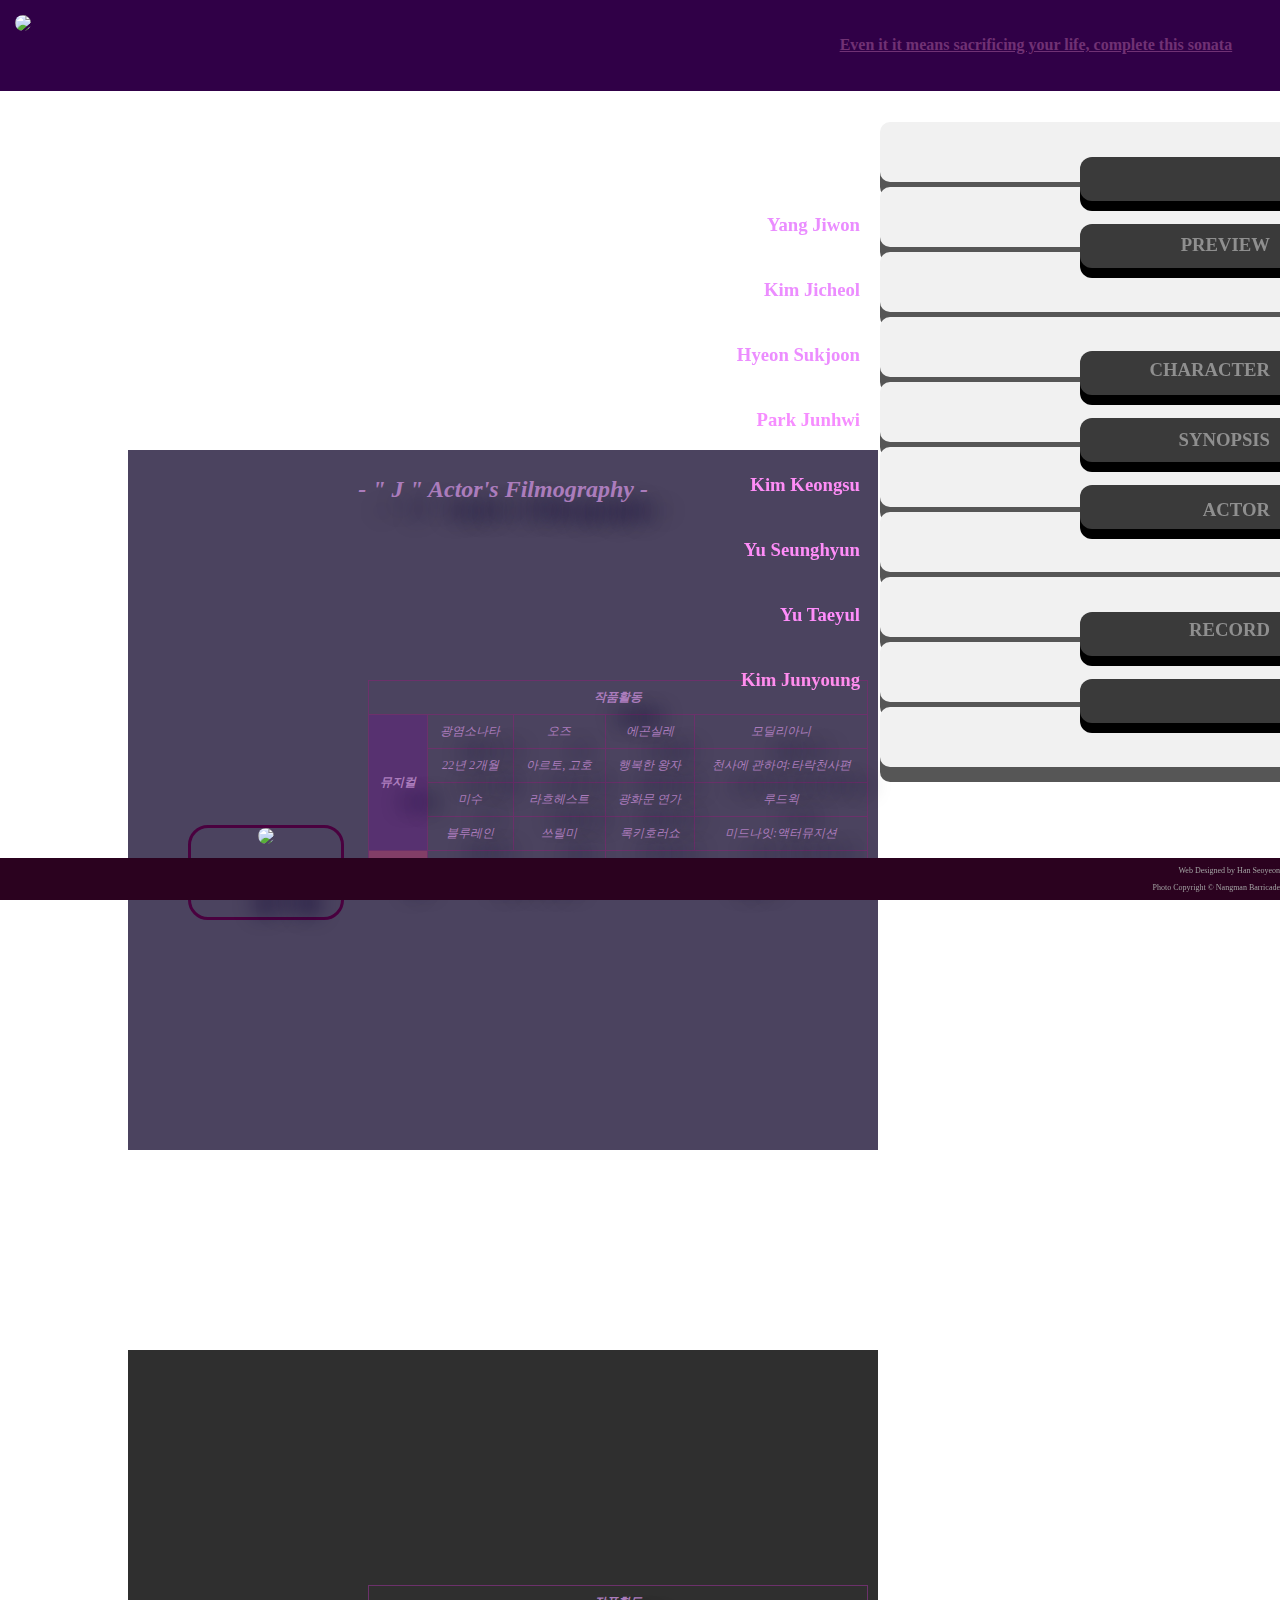
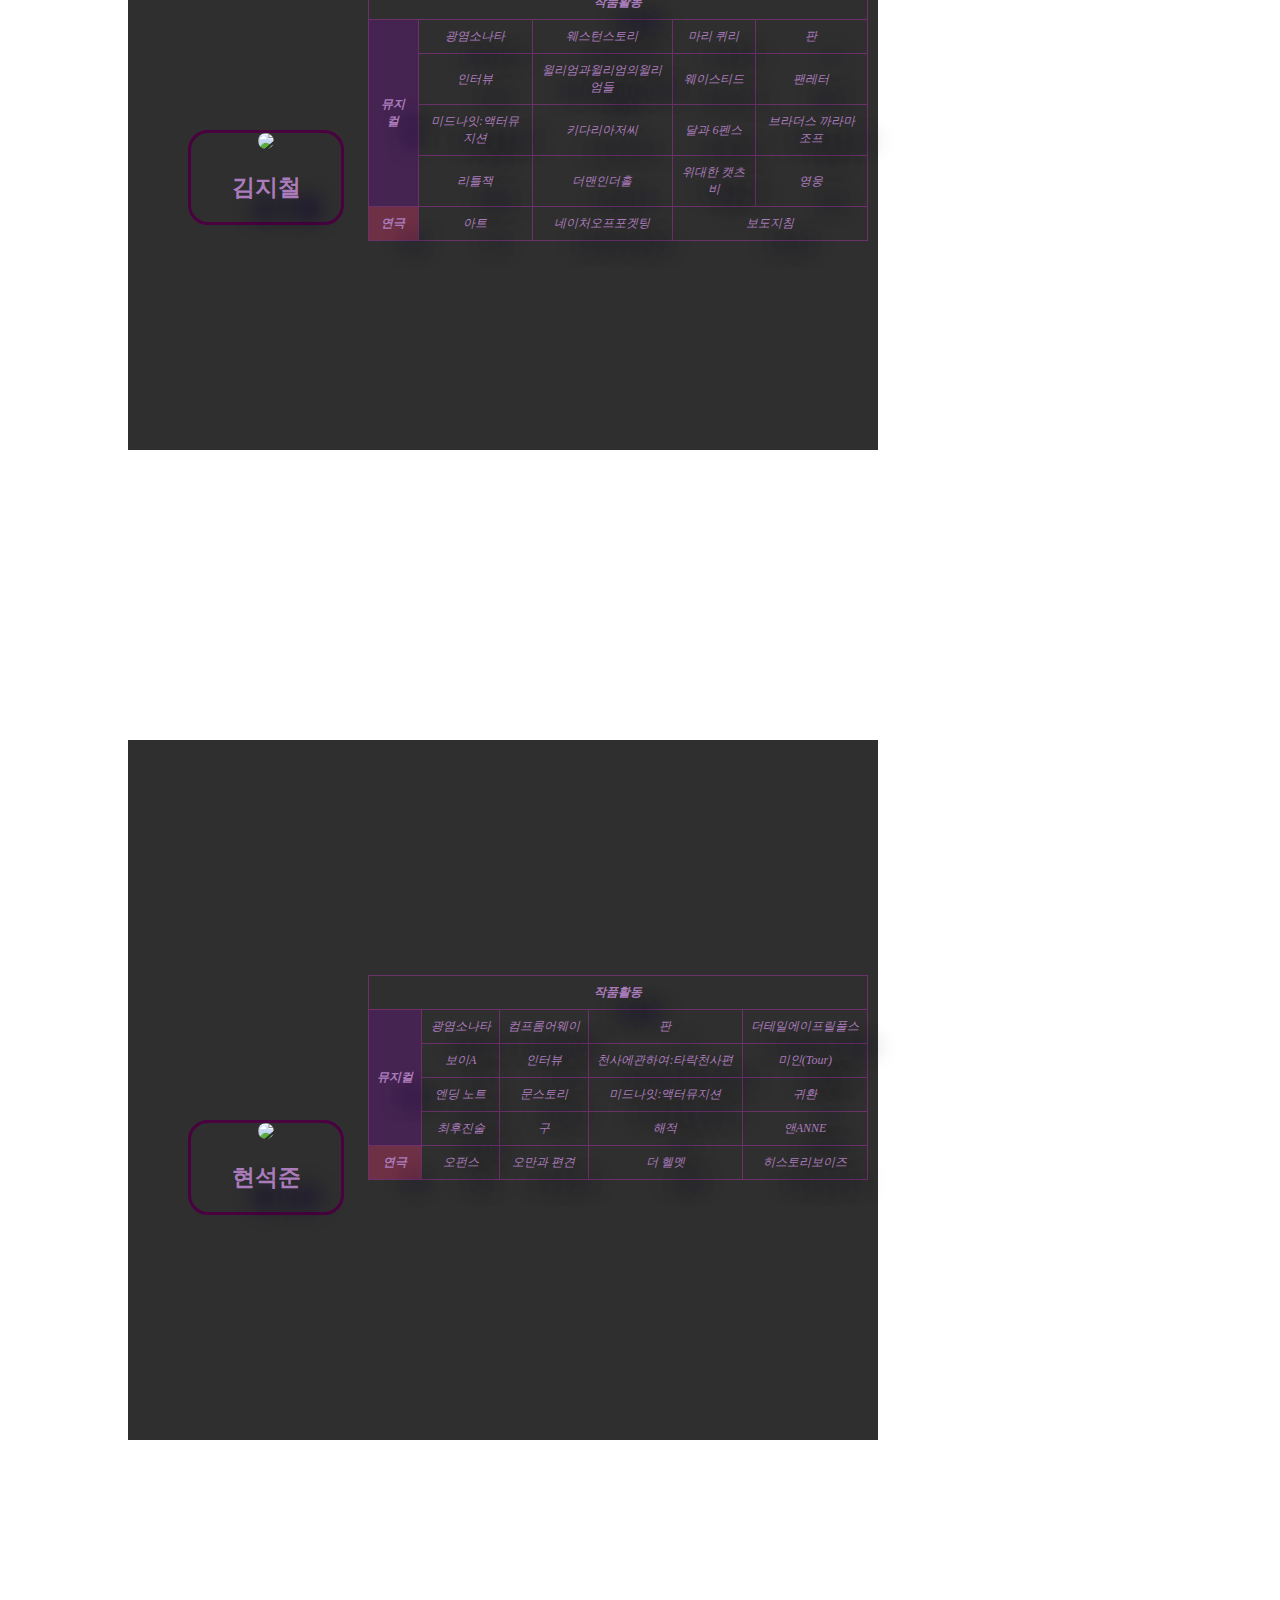
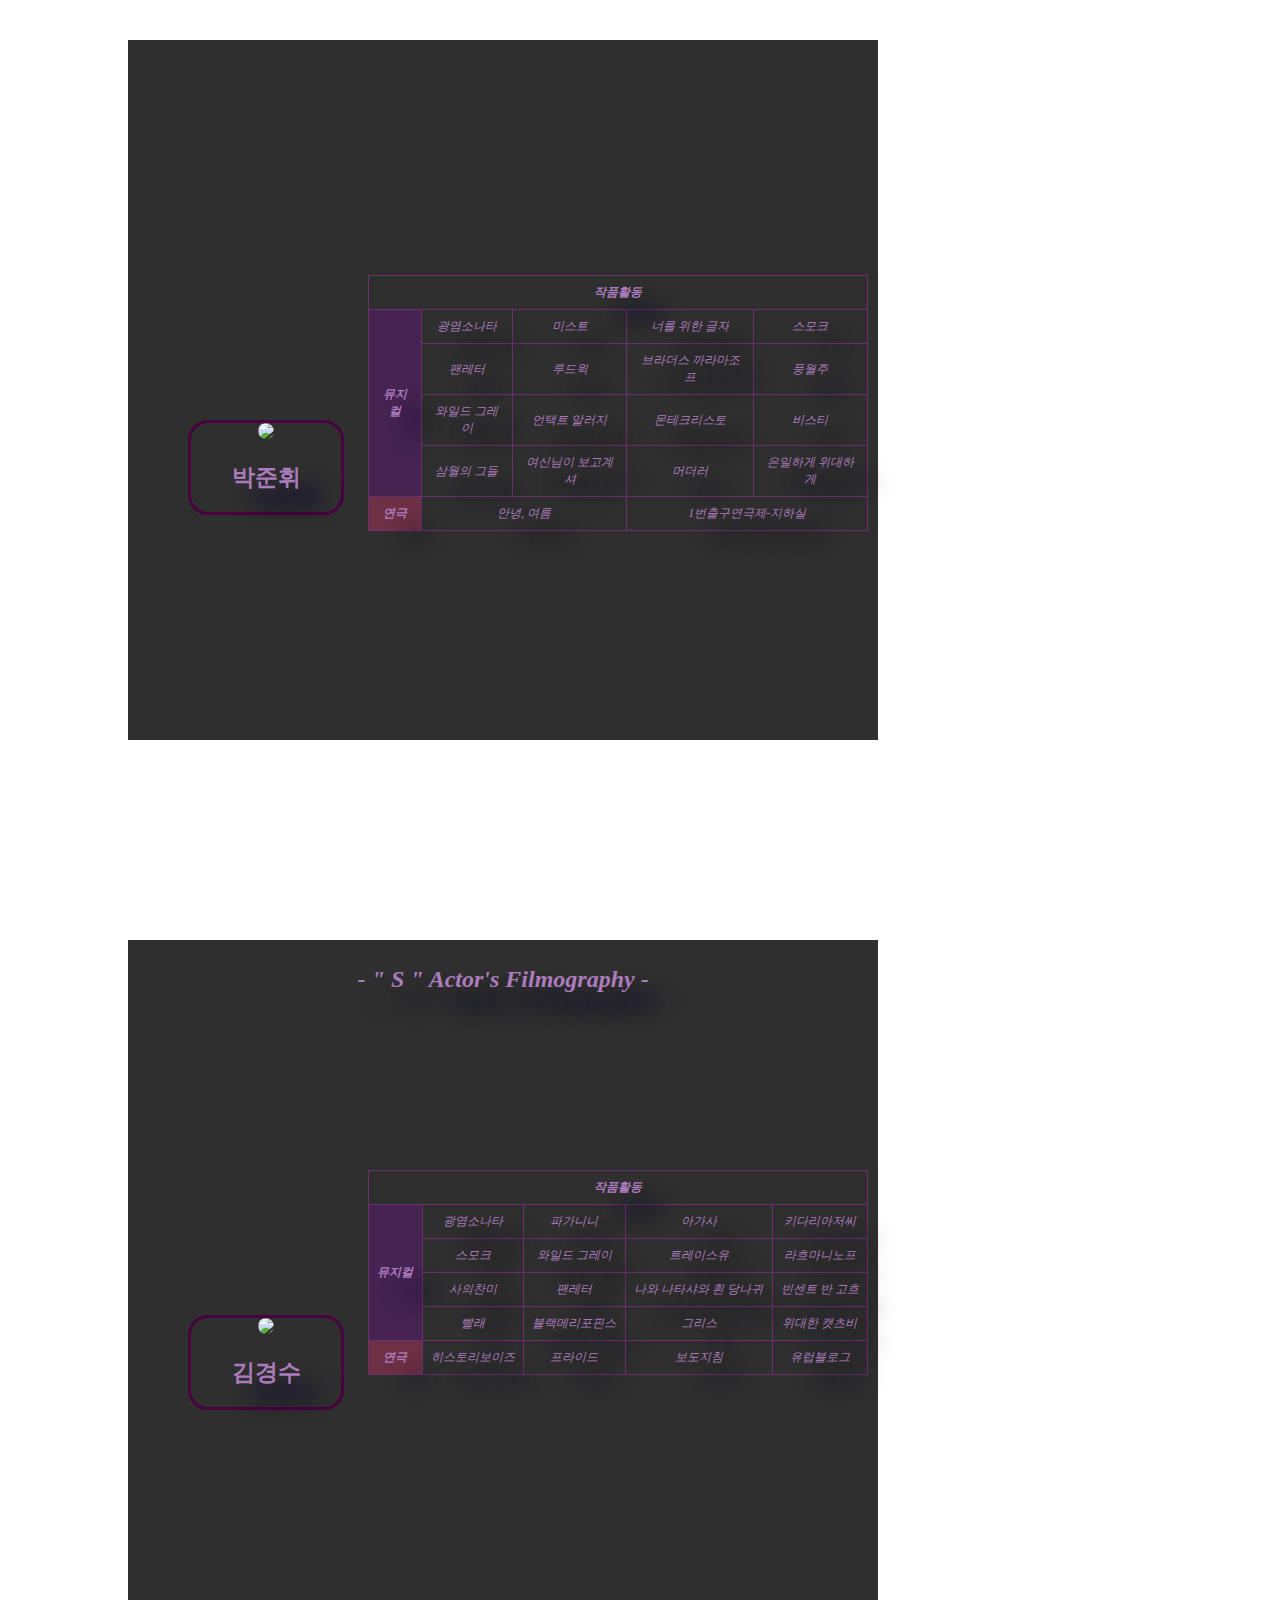
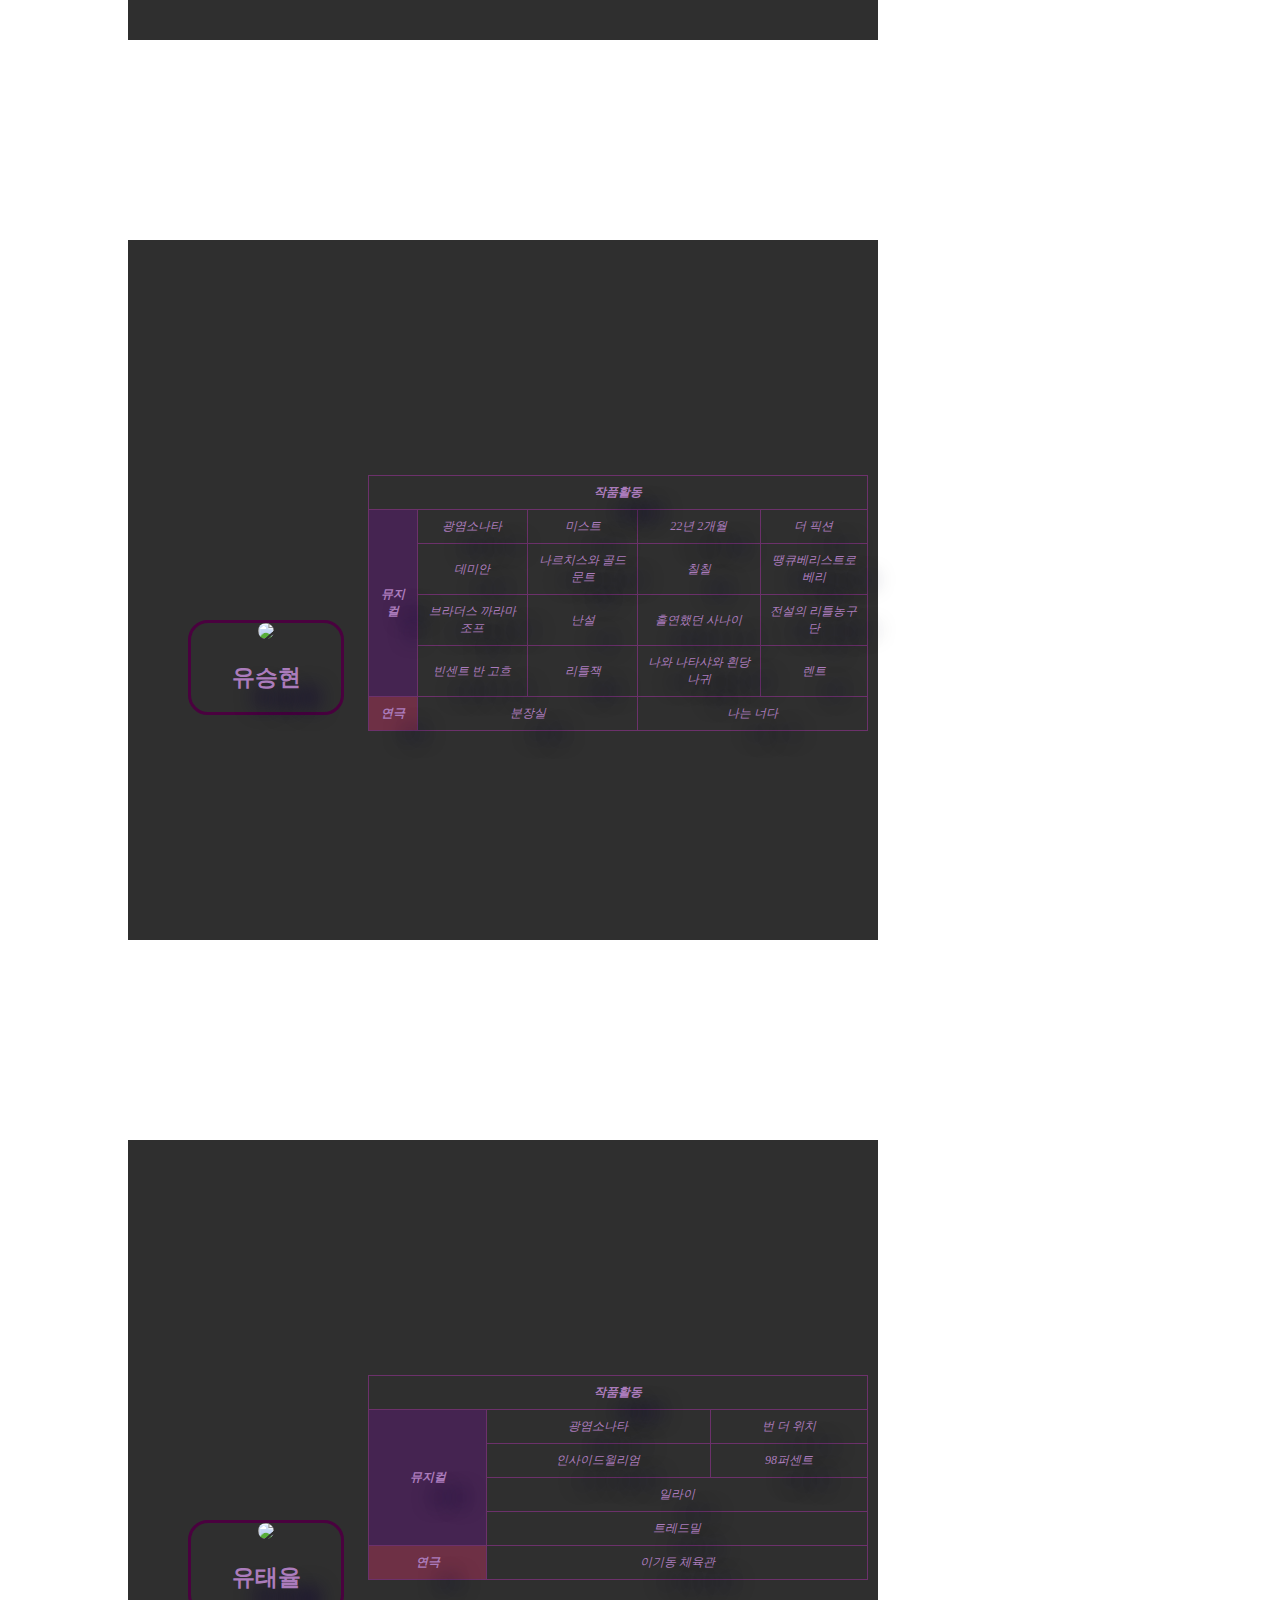
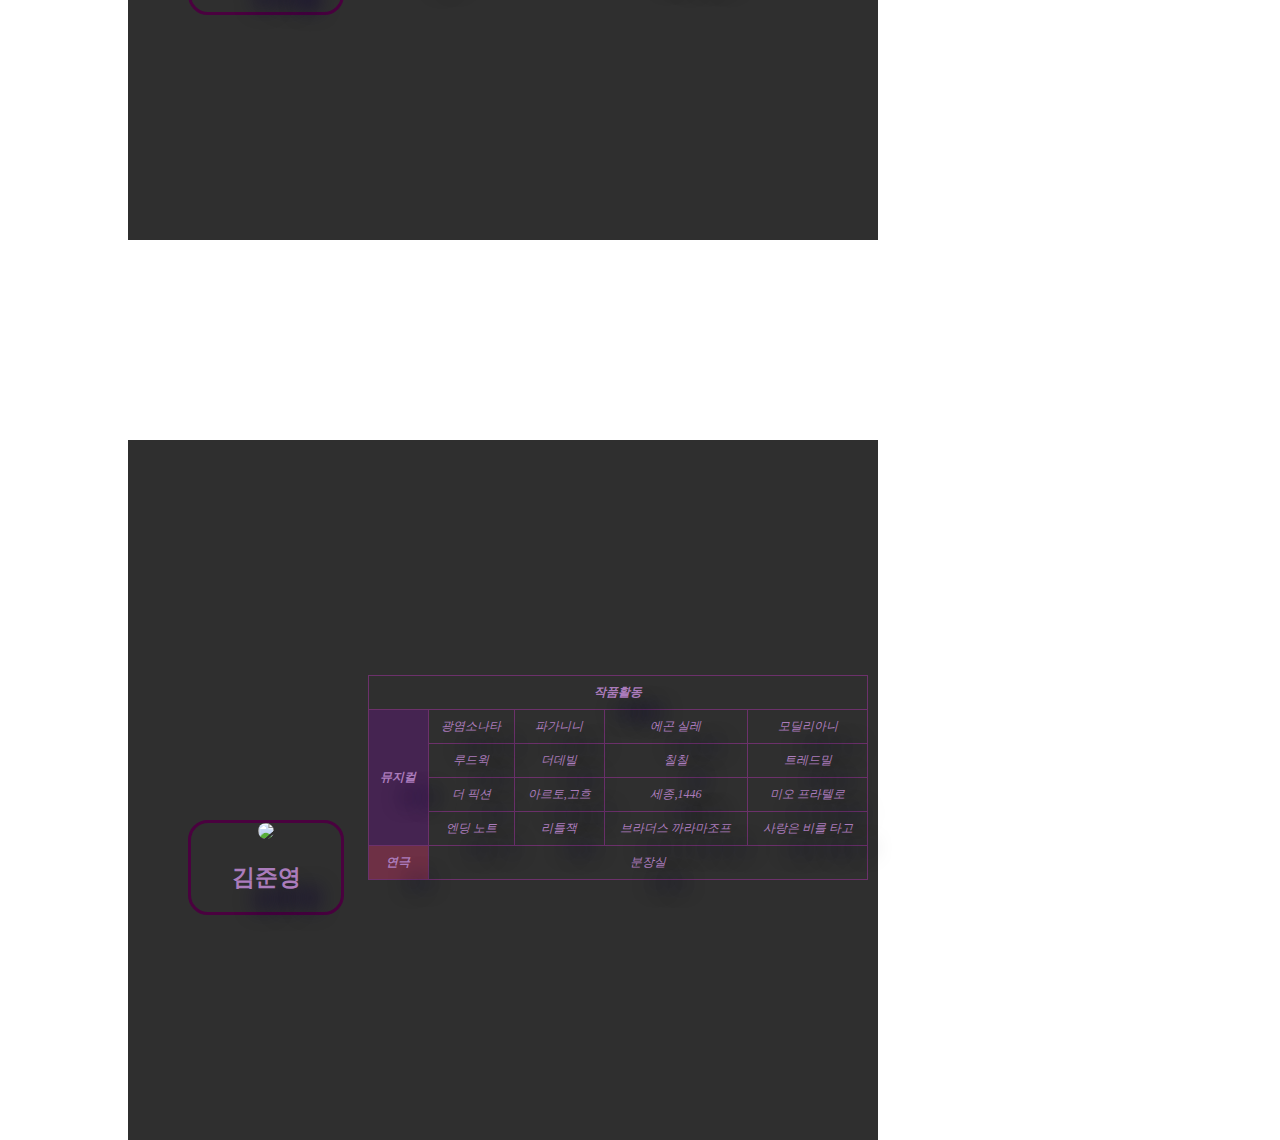
==== actor.html @ 80374fc1 "menu_html" ====
<!DOCTYPE html>
<html>
    <head>
        <title>Actor Filmography</title>
        <meta charset="utf-8">
        <link href="piano_b.css" rel=" stylesheet">
        <link href="piano_w.css" rel=" stylesheet">


        <style>
            body{color: rgb(171, 124, 188);
                /* background-color: brown; */
                background-image: url(blue.jpeg);
                background-repeat: repeat-y;
                background-size: cover;
            margin: 0px;}

            header{
            position: fixed;
            display: flex;
            justify-content: space-between;
            width: 99vw;
            height: flex;
            padding: 15px;
            background-color: rgb(48, 0, 71);  
            color: rgba(255, 255, 255, 0.5);     
            
            z-index: 1;
            }
            header h1{
                margin: 0px;
                padding: 30px;
            }


        </style>
    <style>
        #i1{
            position: fixed; 
            top:0px;
            right:0px;

            margin-top: 130px;
            text-align: right;
            padding: 0px 0px;
        }
        #i2{
            position: fixed; 
            top:0px;
            right:0px;

            margin-top: 195px;
            text-align: right;
            padding: 0px 0px;
        }

        #g2{
            color:rgb(234, 141, 255);
            position: fixed; 
            top:0px;
            right: 420px;

            margin-top: 195px;
            text-align: right;
            padding: 0px 0px;
        }


            #i3{
            position: fixed; 
            top:0px;
            right:0px;

            margin-top: 260px;
            text-align: right;
            padding: 0px 0px;
        }

        #g3{
            color:rgb(236, 141, 255);
            position: fixed; 
            top:0px;
            right: 420px;
            margin-top: 260px;
            text-align: right;
            padding: 0px 0px;
        }

        #i4{
            position: fixed;
            top:0px;
            right:0px;

            margin-top: 325px;
            text-align: right;
            padding: 0px 0px;
        }
        #g4{
            color:rgb(236, 141, 255);
            position: fixed; 
            top:0px;
            right: 420px;
            margin-top: 325px;
            text-align: right;
            padding: 0px 0px;
        }


        #i5{
            position: fixed; 
            top:0px;
            right:0px;

            margin-top: 390px;
            text-align: right;
            padding: 0px 0px;
        } 

        #g5{
            color:rgb(246, 141, 255);
            position: fixed; 
            top:0px;
            right: 420px;
            margin-top: 390px;
            text-align: right;
            padding: 0px 0px;
        }

        #i6{
            position: fixed; 
            top:0px;
            right:0px;

            margin-top: 455px;
            text-align: right;
            padding: 0px 0px;
        } 

        #g6{
            color:rgb(255, 141, 247);
            position: fixed; 
            top:0px;
            right: 420px;
            margin-top: 455px;
            text-align: right;
            padding: 0px 0px;
        }


        #i7{
            position: fixed; 
            top:0px;
            right:0px;

            margin-top: 520px;
            text-align: right;
            padding: 0px 0px;
        } 

        #g7{
            color:rgb(255, 141, 249);
            position: fixed; 
            top:0px;
            right: 420px;
            margin-top: 520px;
            text-align: right;
            padding: 0px 0px;
        }


        #i8{
            position: fixed; 
            top:0px;
            right:0px;

            margin-top: 585px;
            text-align: right;
            padding: 0px 0px;
        } 

        #g8{
            color:rgb(255, 141, 251);
            position: fixed; 
            top:0px;
            right: 420px;
            margin-top: 585px;
            text-align: right;
            padding: 0px 0px;
        }


        #i9{
            position: fixed; 
            top:0px;
            right:0px;

            margin-top: 650px;
            text-align: right;
            padding: 0px 0px;
        } 

        #g9{
            color:rgb(255, 141, 238);
            position: fixed; 
            top:0px;
            right: 420px;
            margin-top: 650px;
            text-align: right;
            padding: 0px 0px;
        }

        
        #i10{
            position: fixed; 
            top:0px;
            right:0px;

            margin-top: 715px;
            text-align: right;
            padding: 0px 0px;
        } 
    </style>
    <style>
        #d1{
            position: fixed; 
            top:0px;
            right:0px;

            margin-top: 160px;
            text-align: right;
            padding: 0px 0px;
        }
        #d2{
            position: fixed; 
            top:0px;
            right:0px;

            margin-top: 227px;
            text-align: right;
            padding: 0px 0px;
        }
        #d3{
            position: fixed; 
            top:0px;
            right:0px;

            margin-top: 354px;
            text-align: right;
            padding: 0px 0px;
        }
        #d4{
            position: fixed; 
            top:0px;
            right:0px;

            margin-top: 421px;
            text-align: right;
            padding: 0px 0px;
        }
        #d5{
            position: fixed; 
            top:0px;
            right:0px;

            margin-top: 488px;
            text-align: right;
            padding: 0px 0px;
        }
        #d6{
            position: fixed; 
            top:0px;
            right:0px;

            margin-top: 615px;
            text-align: right;
            padding: 0px 0px;
        }
        #d7{
            position: fixed; 
            top:0px;
            right:0px;

            margin-top: 682px;
            text-align: right;
            padding: 0px 0px;
        }

        h4{
                color: rgb(112, 49, 116);
                margin-right: 50px;
                text-decoration: underline;
            }
            


        #p1{
            position: absolute;
            font-size: 17px;
            text-align: center;
            height: 700px;
            /* border: double 10px rgba(217, 94, 127, 0.486); */
            background-color: rgba(12, 1, 39, 0.74);            
            text-shadow: 20px 20px 20px #0e0133;
            /* padding: 30px 60px; */
            top: 50%; /* 화면 상단에서 절반 정도 아래로 위치 */
            left: 10%; /* 화면 왼쪽에서 절반 정도 오른쪽으로 위치 */
            /* transform: translate(-50%, -50%); */
        }
        #p1>h1{
            font-style: italic;
            padding:0px;
            margin:0px;
        }
        #p2{
            position: absolute;
            font-size: 17px;
            text-align: center;
            height: 700px;
            /* border: double 10px rgba(217, 94, 127, 0.486); */
            background-color: rgba(0, 0, 0, 0.815);            
            text-shadow: 20px 20px 20px #0e0133;
            /* padding: 30px 60px; */
            top: 150%; /* 화면 상단에서 절반 정도 아래로 위치 */
            left: 10%; /* 화면 왼쪽에서 절반 정도 오른쪽으로 위치 */
        }
        #p3{
            position: absolute;
            font-size: 17px;
            text-align: center;
            height: 700px;
            /* border: double 10px rgba(217, 94, 127, 0.486); */
            background-color: rgba(0, 0, 0, 0.815);            
            text-shadow: 20px 20px 20px #0e0133;
            /* padding: 30px 60px; */
            top: 260%; /* 화면 상단에서 절반 정도 아래로 위치 */
            left: 10%; /* 화면 왼쪽에서 절반 정도 오른쪽으로 위치 */
        }
        #p4{
            position: absolute;
            font-size: 17px;
            text-align: center;
            height: 700px;
            /* border: double 10px rgba(217, 94, 127, 0.486); */
            background-color: rgba(0, 0, 0, 0.815);            
            text-shadow: 20px 20px 20px #0e0133;
            /* padding: 30px 60px; */
            top: 360%; /* 화면 상단에서 절반 정도 아래로 위치 */
            left: 10%; /* 화면 왼쪽에서 절반 정도 오른쪽으로 위치 */
        }

        #p5{
            position: absolute;
            font-size: 17px;
            text-align: center;
            height: 700px;
            /* border: double 10px rgba(217, 94, 127, 0.486); */
            background-color: rgba(0, 0, 0, 0.815);            
            text-shadow: 20px 20px 20px #0e0133;
            /* padding: 30px 60px; */
            top: 460%; /* 화면 상단에서 절반 정도 아래로 위치 */
            left: 10%; /* 화면 왼쪽에서 절반 정도 오른쪽으로 위치 */
        }

        #p6{
            position: absolute;
            font-size: 17px;
            text-align: center;
            height: 700px;
            /* border: double 10px rgba(217, 94, 127, 0.486); */
            background-color: rgba(0, 0, 0, 0.815);            
            text-shadow: 20px 20px 20px #0e0133;
            /* padding: 30px 60px; */
            top: 560%; /* 화면 상단에서 절반 정도 아래로 위치 */
            left: 10%; /* 화면 왼쪽에서 절반 정도 오른쪽으로 위치 */
        }

        #p7{
            position: absolute;
            font-size: 17px;
            text-align: center;
            height: 700px;
            /* border: double 10px rgba(217, 94, 127, 0.486); */
            background-color: rgba(0, 0, 0, 0.815);            
            text-shadow: 20px 20px 20px #0e0133;
            /* padding: 30px 60px; */
            top: 660%; /* 화면 상단에서 절반 정도 아래로 위치 */
            left: 10%; /* 화면 왼쪽에서 절반 정도 오른쪽으로 위치 */
        }

        #p8{
            position: absolute;
            font-size: 17px;
            text-align: center;
            height: 700px;
            /* border: double 10px rgba(217, 94, 127, 0.486); */
            background-color: rgba(0, 0, 0, 0.815);            
            text-shadow: 20px 20px 20px #0e0133;
            /* padding: 30px 60px; */
            top: 760%; /* 화면 상단에서 절반 정도 아래로 위치 */
            left: 10%; /* 화면 왼쪽에서 절반 정도 오른쪽으로 위치 */
        }


        footer{
                font-size: 8px;
                text-align: right;
                background-color: rgb(43, 2, 31);
                color: rgb(162, 162, 162);
                position: fixed; 
                bottom: 0; 
                width: 100%; 
            }
            .red_box {
                display:inline-block;
                width:auto;
                height:200px;
                margin:10px;
                border-radius: 30px;
                font-size: 12px;
                font-style:oblique;
            }
            .green_box {
                display:inline-block;
                width: 150px;
                height:auto;
                margin:10px;
                margin-left: 60px;
                margin-top:30px;
                border:solid 3px #4a013f;
                border-radius: 20px;
                font-size: 15px;
            }

            .green_box>img {
                border-radius: 20px;

            }

            .purple_box {
                display:inline-block;
                width:200px;
                height:auto;
                margin:10px;
                margin-left: 60px;
                border-radius: 30px;
                font-size: 15px;
            }
            table, th, td {
                border:solid 1px rgb(108, 49, 107);
                border-collapse: collapse;
                padding:8px;
                /* margin-top:30px; */
            }
            table{
                width: 500px;
                height: 100px;
            }

            #logo>a>img{
            border-radius: 15px;
        }

        #col1{
                background-color: rgba(109, 16, 143, 0.358);
            }
        #col2{
            background-color: rgba(255, 53, 120, 0.306);
        }

        #w2{
            color:rgb(143, 143, 143);
            position: fixed; 
            top:0px;
            right: 10px;

            margin-top: 215px;
            text-align: right;
            padding: 0px 0px;
        }
        #w3{
            color:rgb(143, 143, 143);
            position: fixed; 
            top:0px;
            right: 10px;

            margin-top: 340px;
            text-align: right;
            padding: 0px 0px;
        }

        #w4{
            color:rgb(143, 143, 143);
            position: fixed; 
            top:0px;
            right: 10px;

            margin-top: 410px;
            text-align: right;
            padding: 0px 0px;
        }

        #w5{
            color:rgb(143, 143, 143);
            position: fixed; 
            top:0px;
            right: 10px;

            margin-top: 480px;
            text-align: right;
            padding: 0px 0px;
        }

        #w6{
            color:rgb(143, 143, 143);
            position: fixed; 
            top:0px;
            right: 10px;

            margin-top: 600px;
            text-align: right;
            padding: 0px 0px;
        }


    </style>
                <header>
                    <div id="logo">
                        <a href="index.html">
                            <img width="auto" height="100" src="logolast.png"/>
                        </a></div>

                    <h4>Even it it means sacrificing your life, complete this sonata</h4>
                </header>
    </head>
    <body>

    
        <div id="p1">
            <div class="red_box"><h1>- " J " Actor's Filmography -</h1></div></br>
            <div class="green_box"><img width="150px" height="auto" src="act1.png"/><h2>양지원</h2></div>
            <div class="red_box">        
                <table>
                    <tr>
                        <th colspan="6">작품활동</th>
                    </tr>
                    <tr>
                        <td id="col1" rowspan="4"><b>뮤지컬</b></td>
                        <td>광염소나타</td>
                        <td>오즈</td>
                        <td>에곤실레</td>
                        <td>모딜리아니</td>
                    </tr>
                    <tr>
                        <td>22년 2개월</td>
                        <td>아르토, 고호</td>
                        <td>행복한 왕자</td>
                        <td>천사에 관하여:타락천사편</td>
                    </tr>
                    <tr>
                        <td>미수</td>
                        <td>라흐헤스트</td>
                        <td>광화문 연가</td>
                        <td>루드윅</td>
                    </tr>
                    <tr>
                        <td>블루레인</td>
                        <td>쓰릴미</td>
                        <td>록키호러쇼</td>
                        <td>미드나잇:액터뮤지션</td>
                    </tr>
                    <tr>
                        <td id="col2"><b>연극</b></td>
                        <td colspan="2">찬란하고 찬란한</td>
                        <td colspan="2">비클래스</td>
                    </tr>
                </table></div></br>
            </div></br>

            <div id="p2">
                <div class="red_box"></div></br>
            <div class="green_box"><img width="150px" height="auto" src="act2.png"/><h2>김지철</h2></div>
            <div class="red_box">        
                <table>
                    <tr>
                        <th colspan="6">작품활동</th>
                    </tr>
                    <tr>
                        <td id="col1" rowspan="4"><b>뮤지컬</b></td>
                        <td>광염소나타</td>
                        <td>웨스턴스토리</td>
                        <td>마리 퀴리</td>
                        <td>판</td>
                    </tr>
                    <tr>
                        <td>인터뷰</td>
                        <td>윌리엄과윌리엄의윌리엄들</td>
                        <td>웨이스티드</td>
                        <td>팬레터</td>
                    </tr>
                    <tr>
                        <td>미드나잇:액터뮤지션</td>
                        <td>키다리아저씨</td>
                        <td>달과 6펜스</td>
                        <td>브라더스 까라마조프</td>
                    </tr>
                    <tr>
                        <td>리틀잭</td>
                        <td>더맨인더홀</td>
                        <td>위대한 캣츠비</td>
                        <td>영웅</td>
                    </tr>
                    <tr>
                        <td id="col2"><b>연극</b></td>
                        <td>아트</td>
                        <td>네이처오프포겟팅</td>
                        <td colspan="2">보도지침</td>
                    </tr>
                </table>
            </div></br></div>


            <div id="p3">
                <div class="red_box"></div></br>
            <div class="green_box"><img width="150px" height="auto" src="act3.png"/><h2>현석준</h2></div>
            <div class="red_box">        
                <table>
                    <tr>
                        <th colspan="6">작품활동</th>
                    </tr>
                    <tr>
                        <td id="col1" rowspan="4"><b>뮤지컬</b></td>
                        <td>광염소나타</td>
                        <td>컴프롬어웨이</td>
                        <td>판</td>
                        <td>더테일에이프릴풀스</td>
                    </tr>
                    <tr>
                        <td>보이A</td>
                        <td>인터뷰</td>
                        <td>천사에관하여:타락천사편</td>
                        <td>미인(Tour)</td>
                    </tr>
                    <tr>
                        <td>엔딩 노트</td>
                        <td>문스토리</td>
                        <td>미드나잇:액터뮤지션</td>
                        <td>귀환</td>
                    </tr>
                    <tr>
                        <td>최후진술</td>
                        <td>구</td>
                        <td>해적</td>
                        <td>앤ANNE</td>
                    </tr>
                    <tr>
                        <td id="col2"><b>연극</b></td>
                        <td>오펀스</td>
                        <td>오만과 편견</td>
                        <td>더 헬멧</td>
                        <td>히스토리보이즈</td>
                    </tr>
                </table>
            </div></br></div>

            <div id="p4">
            <div class="red_box"></div></br>
            <div class="green_box"><img width="150px" height="auto" src="act4.png"/><h2>박준휘</h2></div>
            <div class="red_box">        
                <table>
                    <tr>
                        <th colspan="6">작품활동</th>
                    </tr>
                    <tr>
                        <td id="col1" rowspan="4"><b>뮤지컬</b></td>
                        <td>광염소나타</td>
                        <td>미스트</td>
                        <td>너를 위한 글자</td>
                        <td>스모크</td>
                    </tr>
                    <tr>
                        <td>팬레터</td>
                        <td>루드윅</td>
                        <td>브라더스 까라마조프</td>
                        <td>풍월주</td>
                    </tr>
                    <tr>
                        <td>와일드 그레이</td>
                        <td>언택트 알러지</td>
                        <td>몬테크리스토</td>
                        <td>비스티</td>
                    </tr>
                    <tr>
                        <td>삼월의 그들</td>
                        <td>여신님이 보고계셔</td>
                        <td>머더러</td>
                        <td>은밀하게 위대하게</td>
                    </tr>
                    <tr>
                        <td id="col2"><b>연극</b></td>
                        <td colspan="2">안녕, 여름</td>
                        <td colspan="2">1번출구연극제-지하실</td>
                    </tr>
                </table>
            </div></br></div>

            <div id="p5">
                <div class="red_box"><h1>- " S " Actor's Filmography -</h1></div></br>
                <div class="green_box"><img width="150px" height="auto" src="a5.png"/><h2>김경수</h2></div>
                <div class="red_box">        
                    <table>
                        <tr>
                            <th colspan="6">작품활동</th>
                        </tr>
                        <tr>
                            <td id="col1" rowspan="4"><b>뮤지컬</b></td>
                            <td>광염소나타</td>
                            <td>파가니니</td>
                            <td>아가사</td>
                            <td>키다리아저씨</td>
                        </tr>
                        <tr>
                            <td>스모크</td>
                            <td>와일드 그레이</td>
                            <td>트레이스유</td>
                            <td>라흐마니노프</td>
                        </tr>
                        <tr>
                            <td>사의찬미</td>
                            <td>팬레터</td>
                            <td>나와 나타샤와 흰 당나귀</td>
                            <td>빈센트 반 고흐</td>
                        </tr>
                        <tr>
                            <td>빨래</td>
                            <td>블랙메리포핀스</td>
                            <td>그리스</td>
                            <td>위대한 캣츠비</td>
                        </tr>
                        <tr>
                            <td id="col2"><b>연극</b></td>
                            <td>히스토리보이즈</td>
                            <td>프라이드</td>
                            <td>보도지침</td>
                            <td>유럽블로그</td>
                        </tr>
                    </table>
                </div></br></div>


                <div id="p6">
                    <div class="red_box"></div></br>
                    <div class="green_box"><img width="150px" height="auto" src="a6.png"/><h2>유승현</h2></div>
                    <div class="red_box">        
                        <table>
                            <tr>
                                <th colspan="6">작품활동</th>
                            </tr>
                            <tr>
                                <td id ="col1" rowspan="4"><b>뮤지컬</b></td>
                                <td>광염소나타</td>
                                <td>미스트</td>
                                <td>22년 2개월</td>
                                <td>더 픽션</td>
                            </tr>
                            <tr>
                                <td>데미안</td>
                                <td>나르치스와 골드문트</td>
                                <td>칠칠</td>
                                <td>땡큐베리스트로베리</td>
                            </tr>
                            <tr>
                                <td>브라더스 까라마조프</td>
                                <td>난설</td>
                                <td>홀연했던 사나이</td>
                                <td>전설의 리틀농구단</td>
                            </tr>
                            <tr>
                                <td>빈센트 반 고흐</td>
                                <td>리틀잭</td>
                                <td>나와 나타샤와 흰당나귀</td>
                                <td>렌트</td>
                            </tr>
                            <tr>
                                <td id="col2"><b>연극</b></td>
                                <td colspan="2">분장실</td>
                                <td colspan="2">나는 너다</td>
                            </tr>
                        </table>
                    </div></br></div>


                    <div id="p7">
                        <div class="red_box"></div></br>
                        <div class="green_box"><img width="150px" height="auto" src="a7.png"/><h2>유태율</h2></div>
                        <div class="red_box">        
                            <table>
                                <tr>
                                    <th colspan="6">작품활동</th>
                                </tr>
                                <tr>
                                    <td id= "col1" rowspan="4"><b>뮤지컬</b></td>
                                    <td colspan="2">광염소나타</td>
                                    <td colspan="2">번 더 위치</td>

                                </tr>
                                <tr>
                                    <td colspan="2">인사이드윌리엄</td>
                                    <td colspan="2">98퍼센트</td>

                                </tr>
                                <tr>
                                    <td colspan="4">일라이</td>

                                </tr>
                                <tr>
                                    <td colspan="4">트레드밀</td>
                                </tr>
                                <tr>
                                    <td id="col2"><b>연극</b></td>
                                    <td colspan="4">이기동 체육관</td>
                                </tr>
                            </table>
                        </div></br></div>


                        <div id="p8">
                            <div class="red_box"></div></br>
                            <div class="green_box"><img width="150px" height="auto" src="a8.png"/><h2>김준영</h2></div>
                            <div class="red_box">        
                                <table>
                                    <tr>
                                        <th colspan="6">작품활동</th>
                                    </tr>
                                    <tr>
                                        <td id = "col1" rowspan="4"><b>뮤지컬<b></td>
                                        <td>광염소나타</td>
                                        <td>파가니니</td>
                                        <td>에곤 실레</td>
                                        <td>모딜리아니</td>
                                    </tr>
                                    <tr>
                                        <td>루드윅</td>
                                        <td>더데빌</td>
                                        <td>칠칠</td>
                                        <td>트레드밀</td>
                                    </tr>
                                    <tr>
                                        <td>더 픽션</td>
                                        <td>아르토,고흐</td>
                                        <td>세종,1446</td>
                                        <td>미오 프라텔로</td>
                                    </tr>
                                    <tr>
                                        <td>엔딩 노트</td>
                                        <td>리틀잭</td>
                                        <td>브라더스 까라마조프</td>
                                        <td>사랑은 비를 타고</td>
                                    </tr>
                                    <tr>
                                        <td id="col2"><b>연극<b></td>
                                        <td colspan="4">분장실</td>
                                    </tr>
                                </table>
                            </div></br></div>
            </div>


        <!-- 흰 건반 -->
        <span id="i1"><a class="btn2" href="actor.html"></a></span>
        <span id="i2"><a class="btn2" href="#p1"></a></span>
        <span id="g2"><h3>Yang Jiwon</h3></span>
        <span id="i3"><a class="btn2" href="#p2"></a></span>
        <span id="g3"><h3>Kim Jicheol</h3></span>

        <span id="i4"><a class="btn2" href="#p3"></a></span>
        <span id="g4"><h3>Hyeon Sukjoon</h3></span>
        <span id="i5"><a class="btn2" href="#p4"></a></span>
        <span id="g5"><h3>Park Junhwi</h3></span>

        <span id="i6"><a class="btn2" href="#p5"></a></span>
        <span id="g6"><h3>Kim Keongsu</h3></span>

        <span id="i7"><a class="btn2" href="#p6"></a></span>
        <span id="g7"><h3>Yu Seunghyun</h3></span>

        <span id="i8"><a class="btn2" href="#p7"></a></span>
        <span id="g8"><h3>Yu Taeyul</h3></span>

        <span id="i9"><a class="btn2" href="#p8"></a></span>
        <span id="g9"><h3>Kim Junyoung</h3></span>

        <span id="i10"><a class="btn2" href="actor.html"></a></span>

        <div id="i0"> </div>

        <!-- 검은건반 -->
        <span id="d1"><a class="btn" href="index.html"></a></span>
        <span id="d2"><a class="btn" href="preview.html"></a></span>
        <span id="w2"><h3>PREVIEW</h3></span>
        <span id="d3"><a class="btn" href="character.html"></a></span>
        <span id="w3"><h3>CHARACTER</h3></span>

        <span id="d4"><a class="btn" href="synopsis.html"></a></span>
        <span id="w4"><h3>SYNOPSIS</h3></span>

        <span id="d5"><a class="btn" href="actor.html"></a></span>
        <span id="w5"><h3>ACTOR</h3></span>

        <span id="d6"><a class="btn" href="record.html"></a></span>
        <span id="w6"><h3>RECORD</h3></span>

        <span id="d7"><a class="btn" href="index.html"></a></span>

</div>

<footer>
        <p>Web Designed by Han Seoyeon</p>
        <p>Photo Copyright © Nangman Barricade</p>
    </footer>
    </body>
</html>
---- piano_b.css ----
.btn {
    color: #ffffff;
    font-size: 1rem;
    border-top-left-radius:12px;
    border-bottom-left-radius:12px;

    text-decoration: none;
    background: rgb(58, 58, 58);

    box-shadow: 0 10px #000000;
    position: relative; /*꼭 사용*/
    display: inline-block;
    top: -3px;
    padding: 22px 100px;
}
.btn:hover {
    background: rgb(66, 66, 66);

    box-shadow: 0 1px #000000;
    top:1px;
}
---- piano_w.css ----
.btn2 {
    color: #ffffff;
    font-size: 1rem;
    border-top-left-radius:10px;
    border-bottom-left-radius:10px;
    text-decoration: none;
    background: rgb(241, 241, 241);

    /* background: #99fdde; */
    box-shadow: 0 15px #565656;
    position: relative; /*꼭 사용*/
    display: inline-block;
    top: -8px;
    padding: 30px 200px;
}
.btn2:hover {
    background: rgb(198, 198, 198);

    box-shadow: 0 5px #585858;
    top:1px;
}
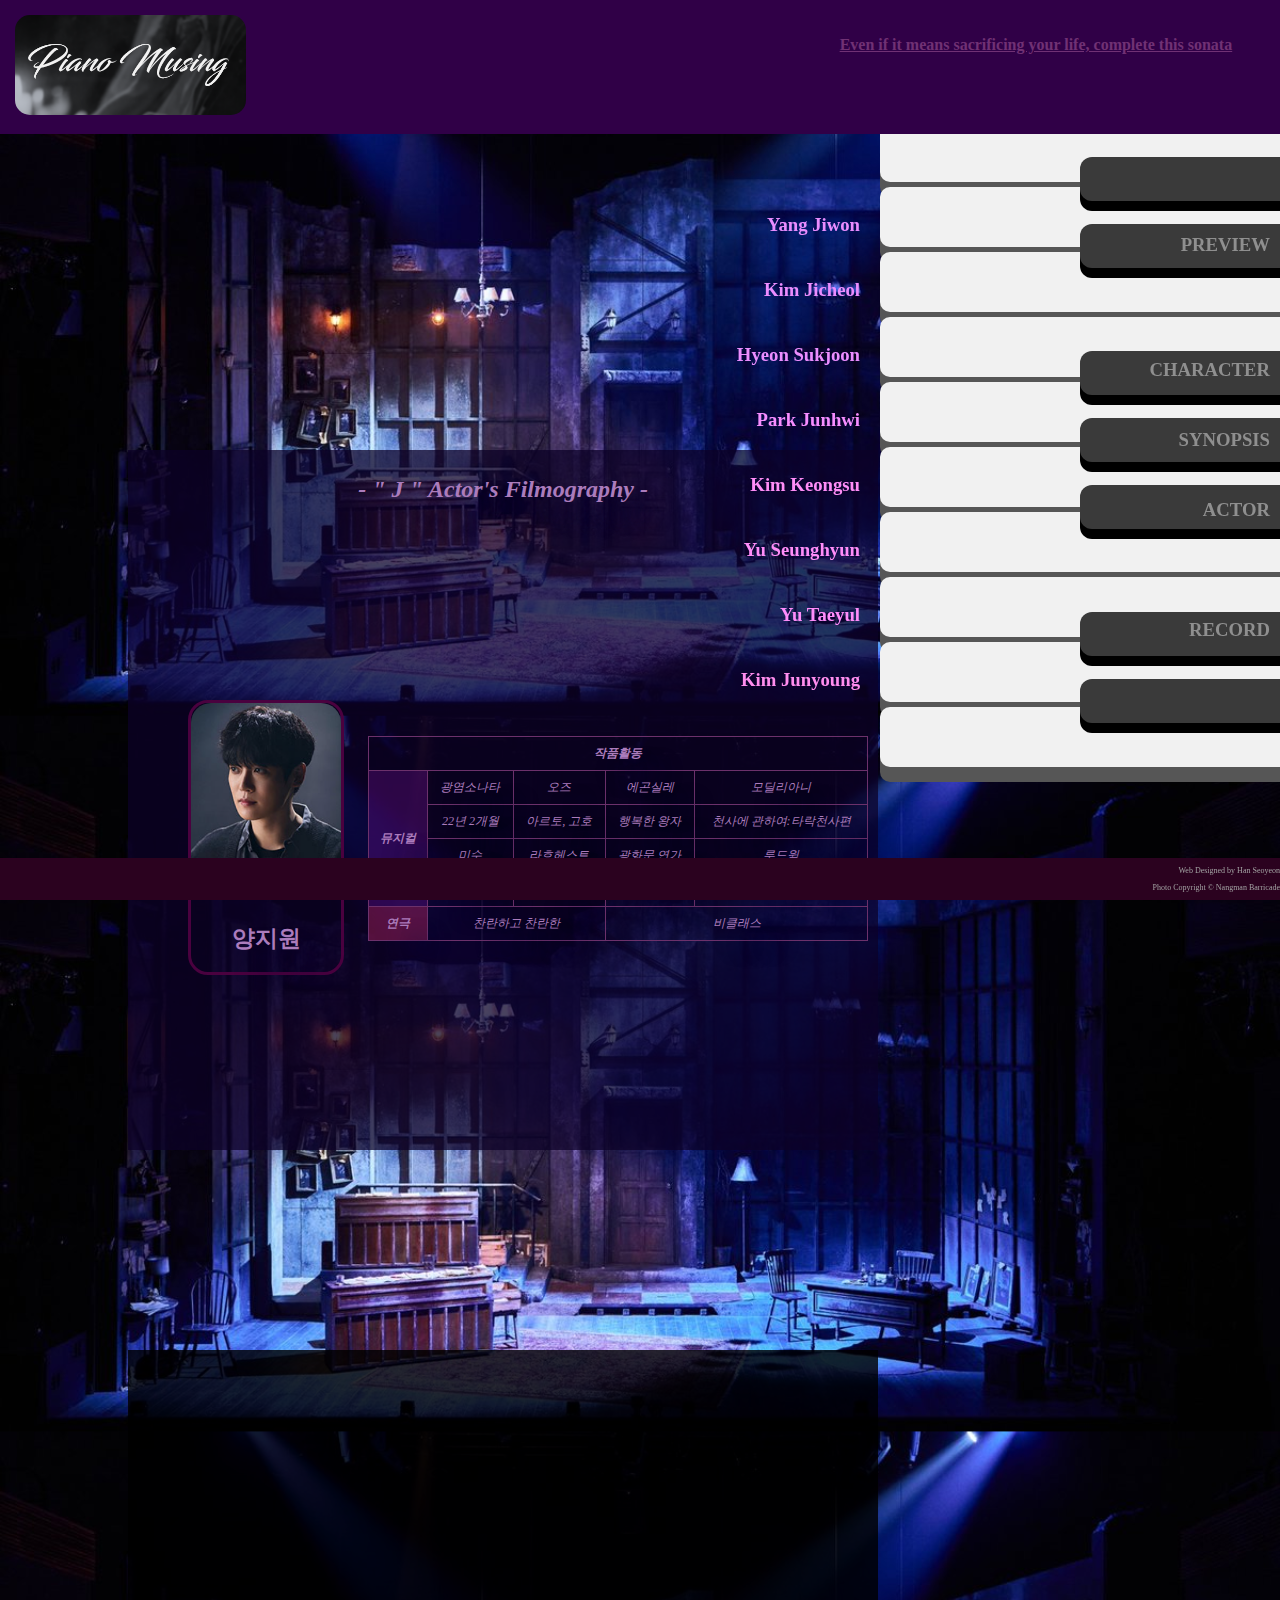
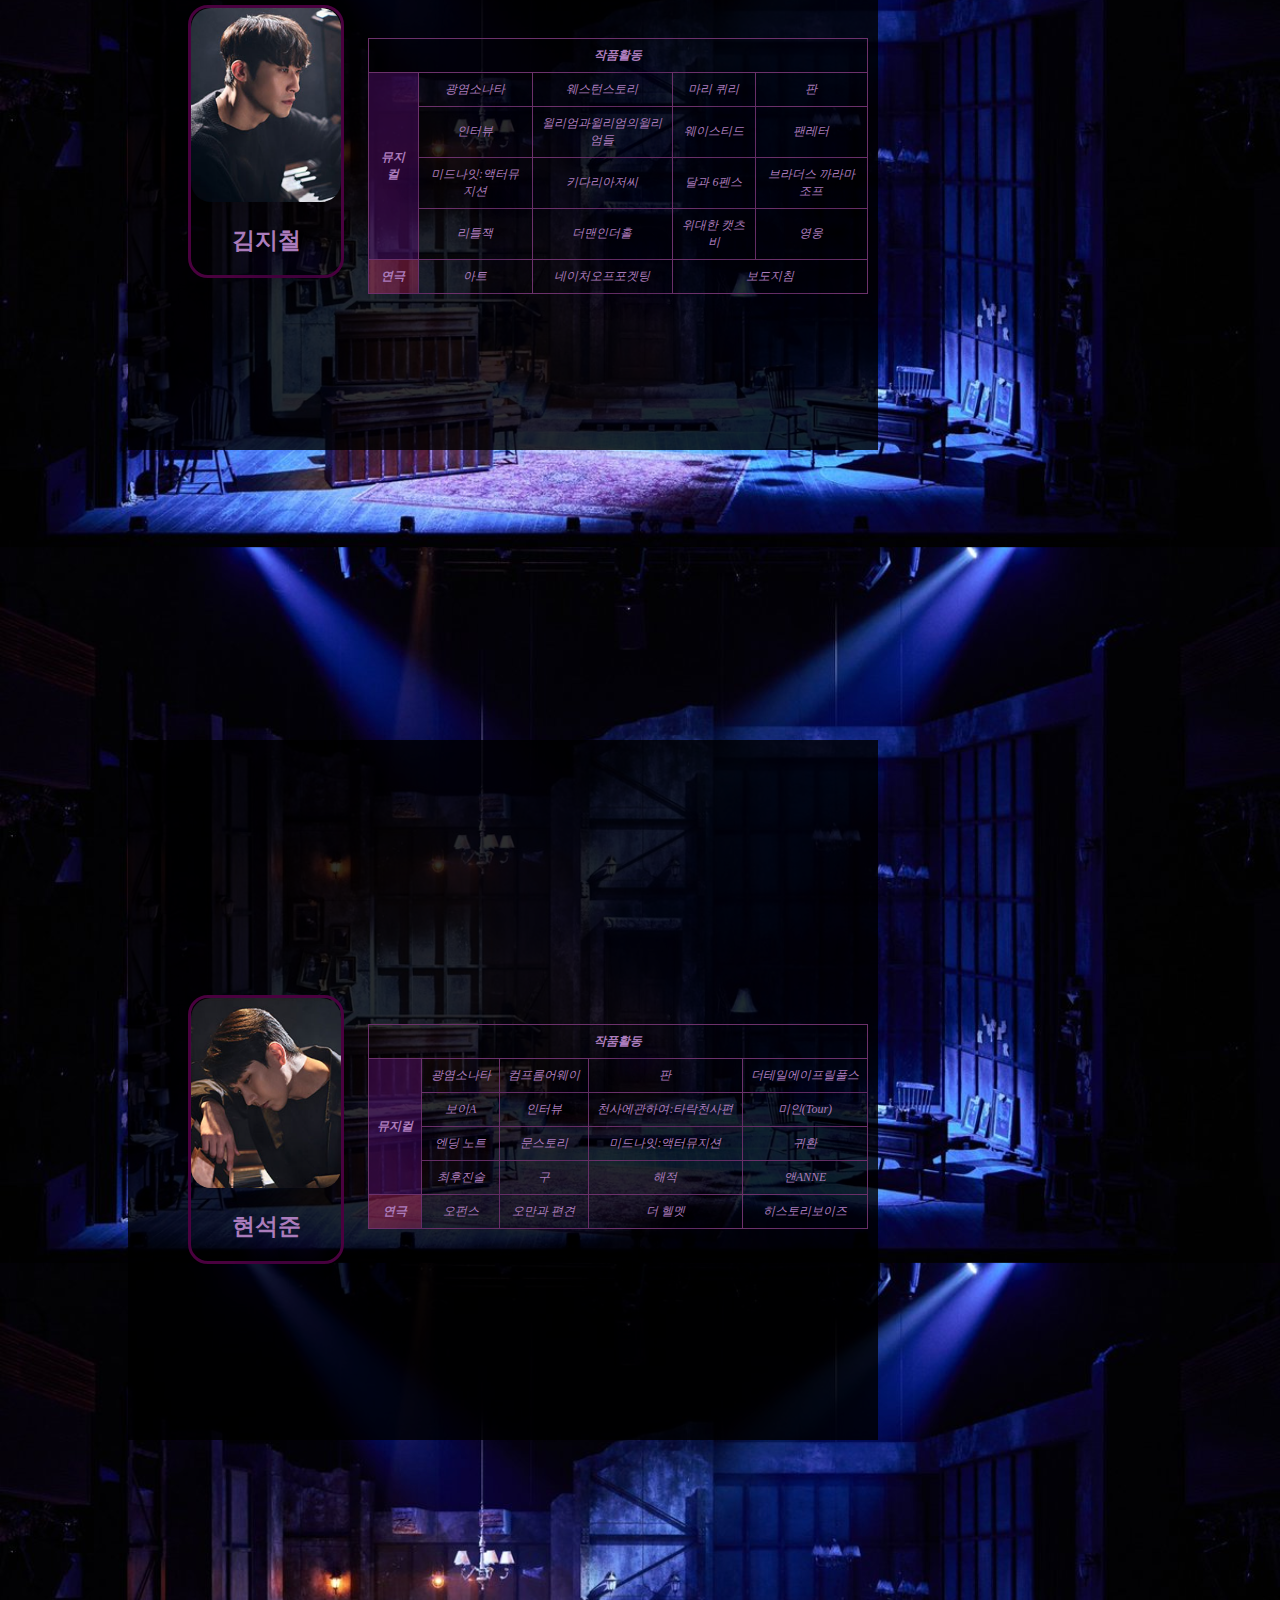
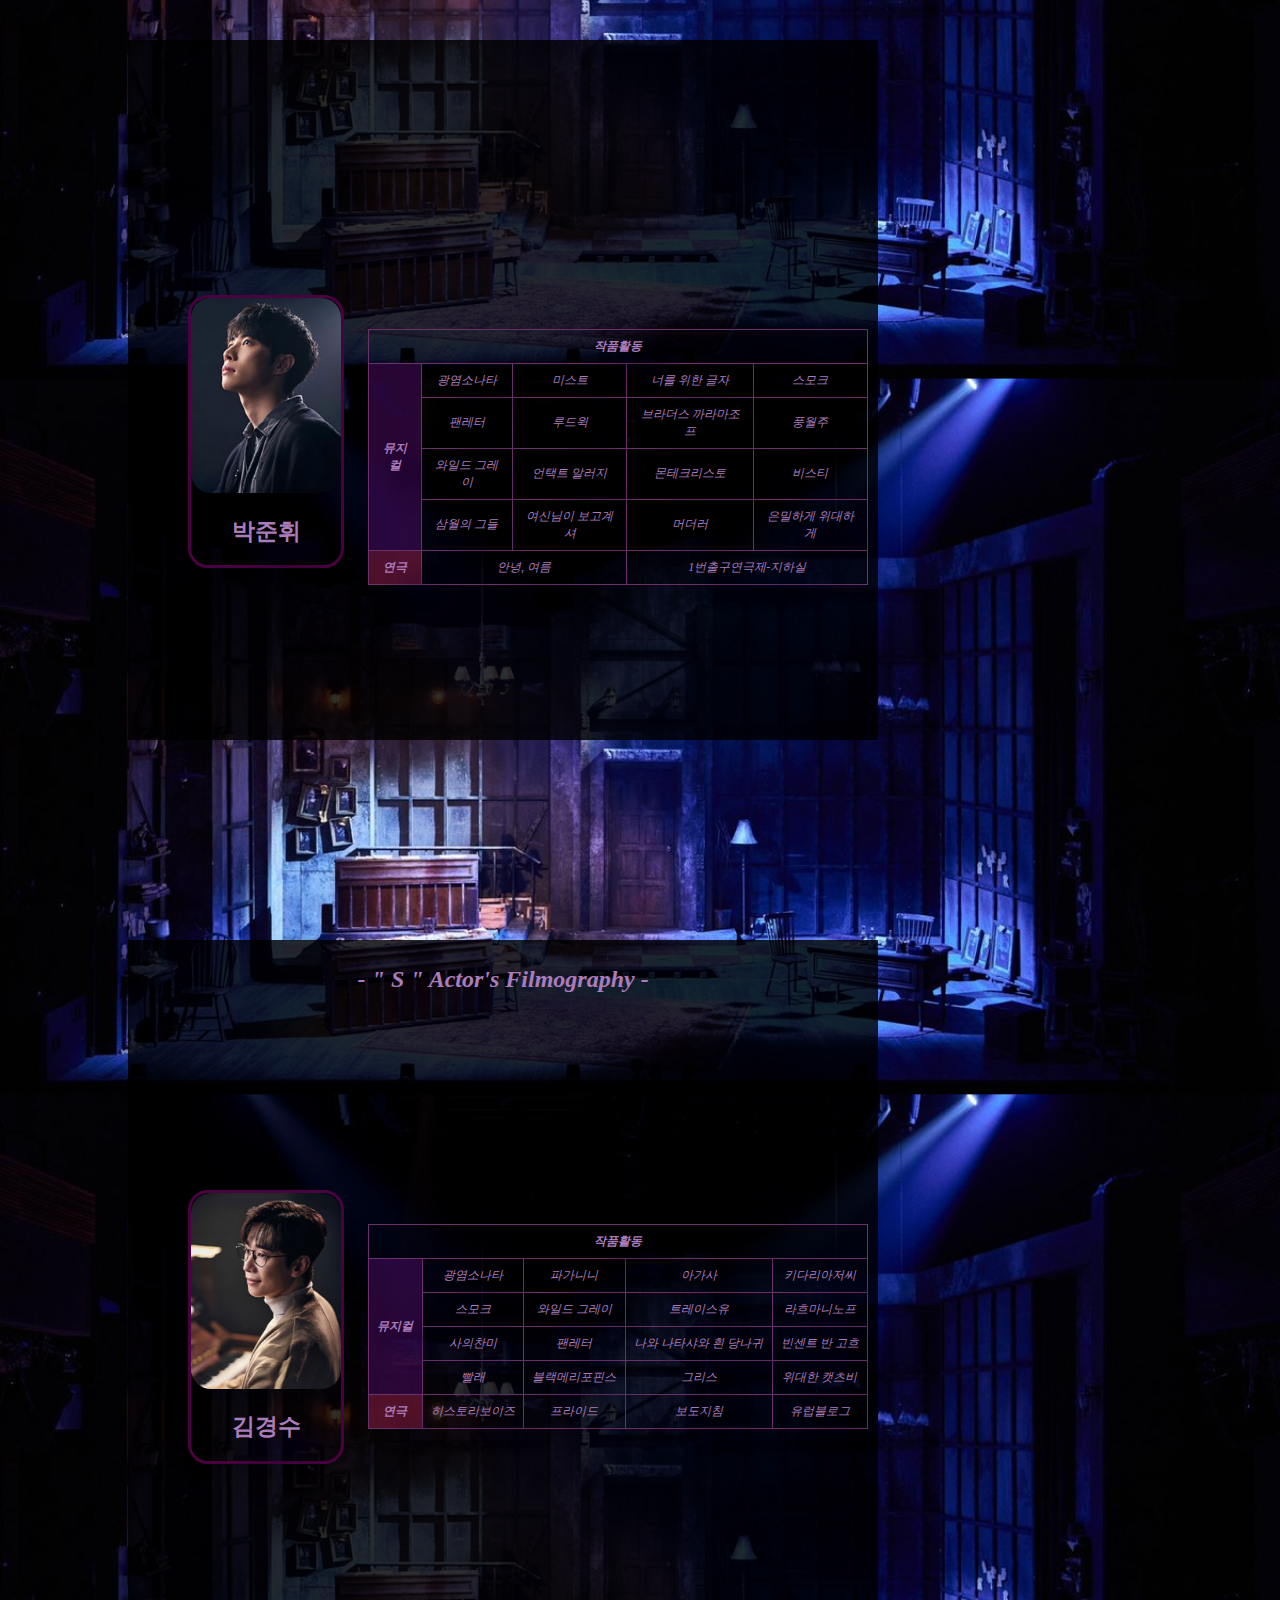
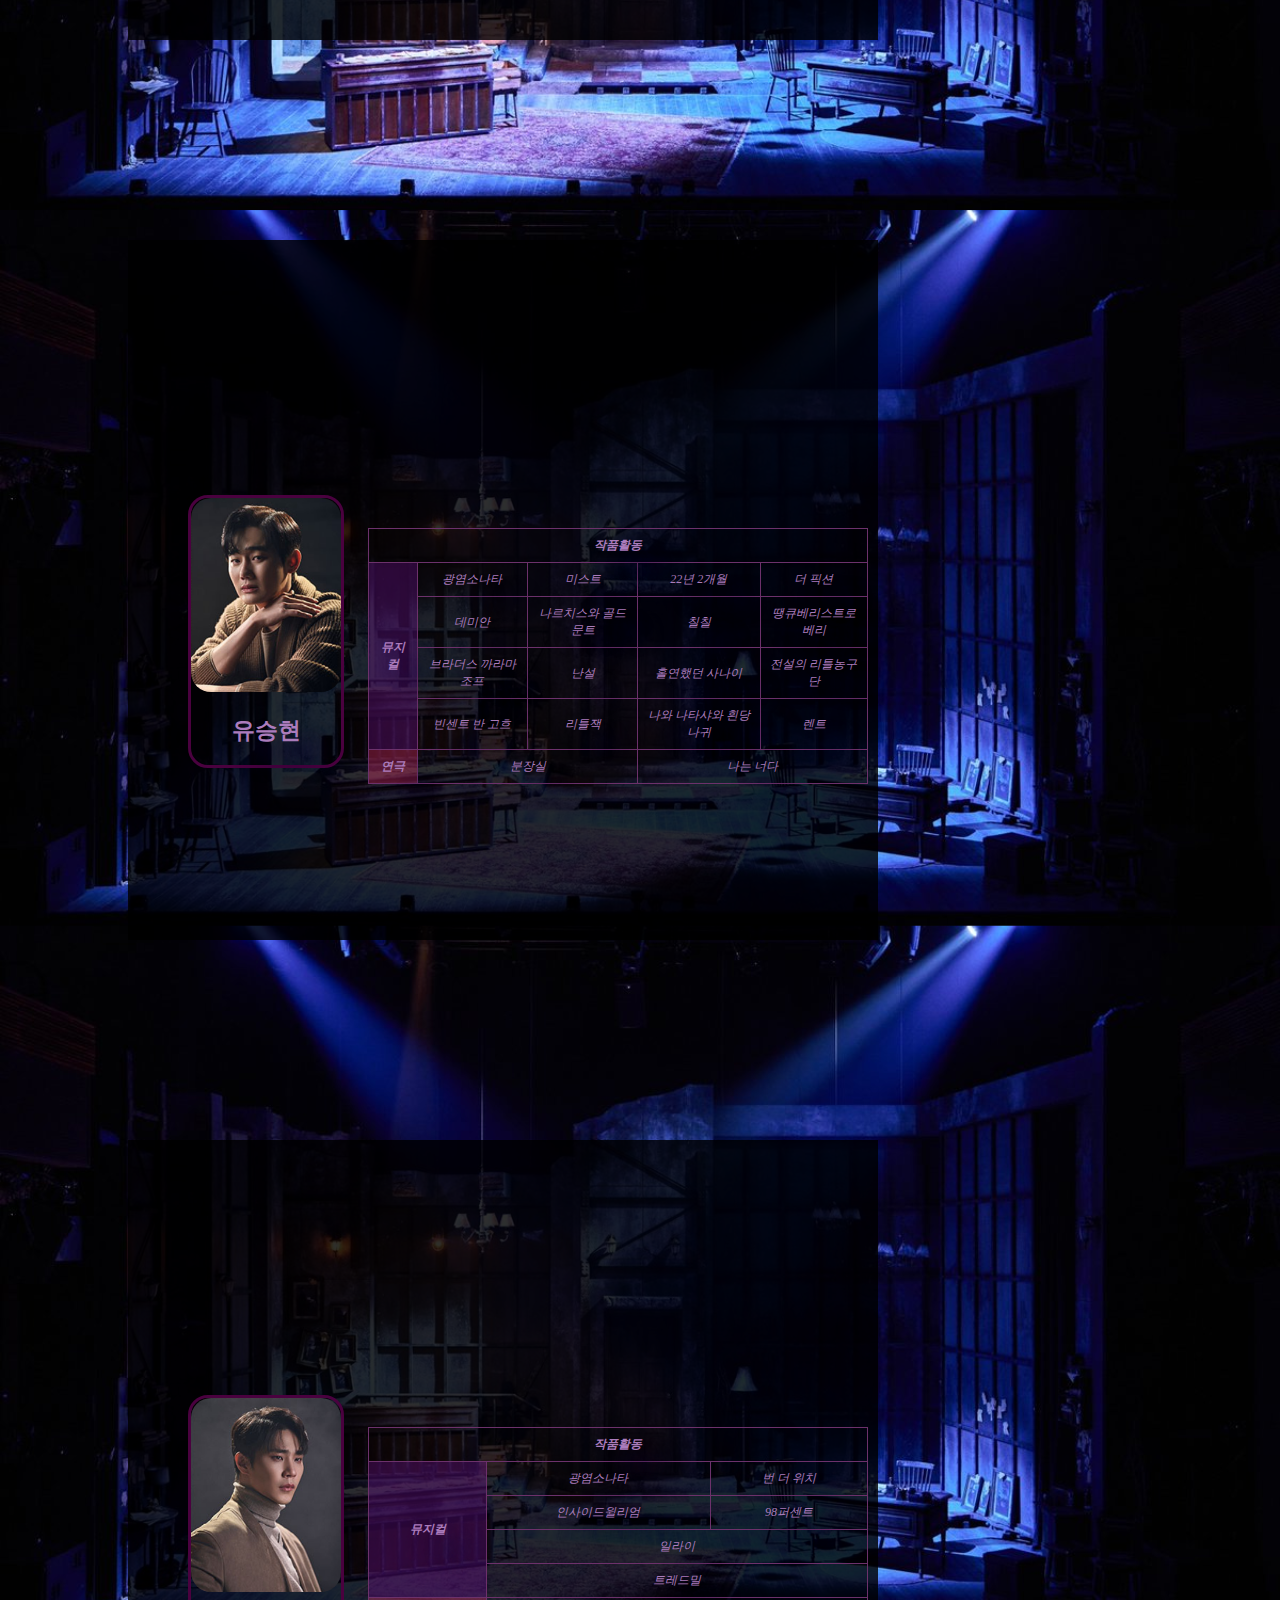
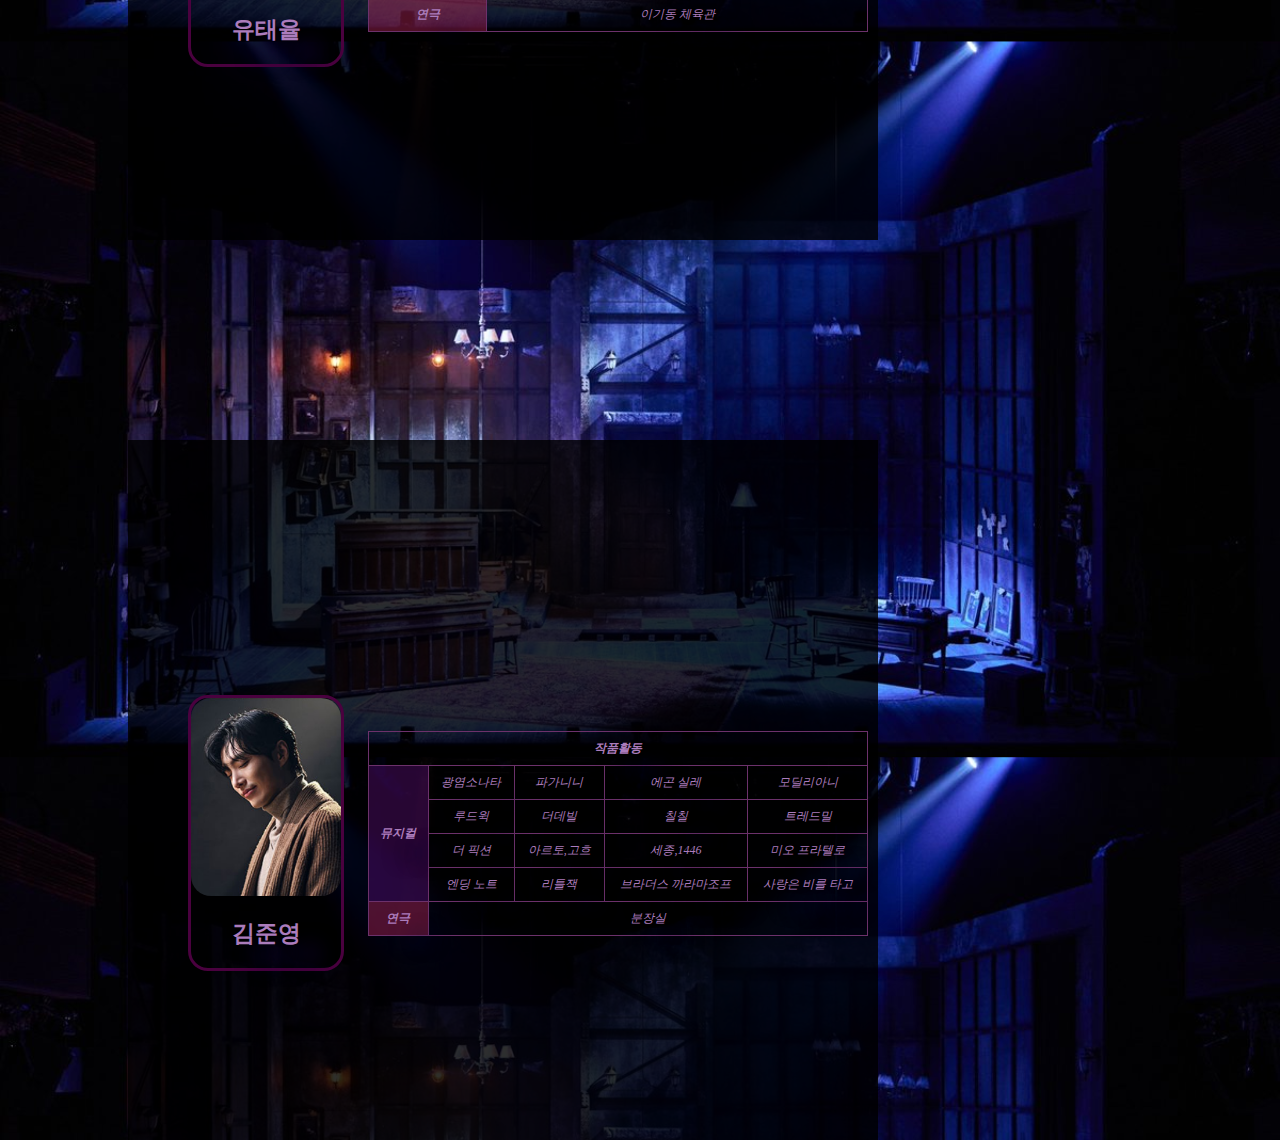
==== commit 701775b8: "newew" ====
--- a/actor.html
+++ b/actor.html
@@ -529,7 +529,7 @@
                             <img width="auto" height="100" src="logolast.png"/>
                         </a></div>
 
-                    <h4>Even it it means sacrificing your life, complete this sonata</h4>
+                    <h4>Even if it means sacrificing your life, complete this sonata</h4>
                 </header>
     </head>
     <body>
